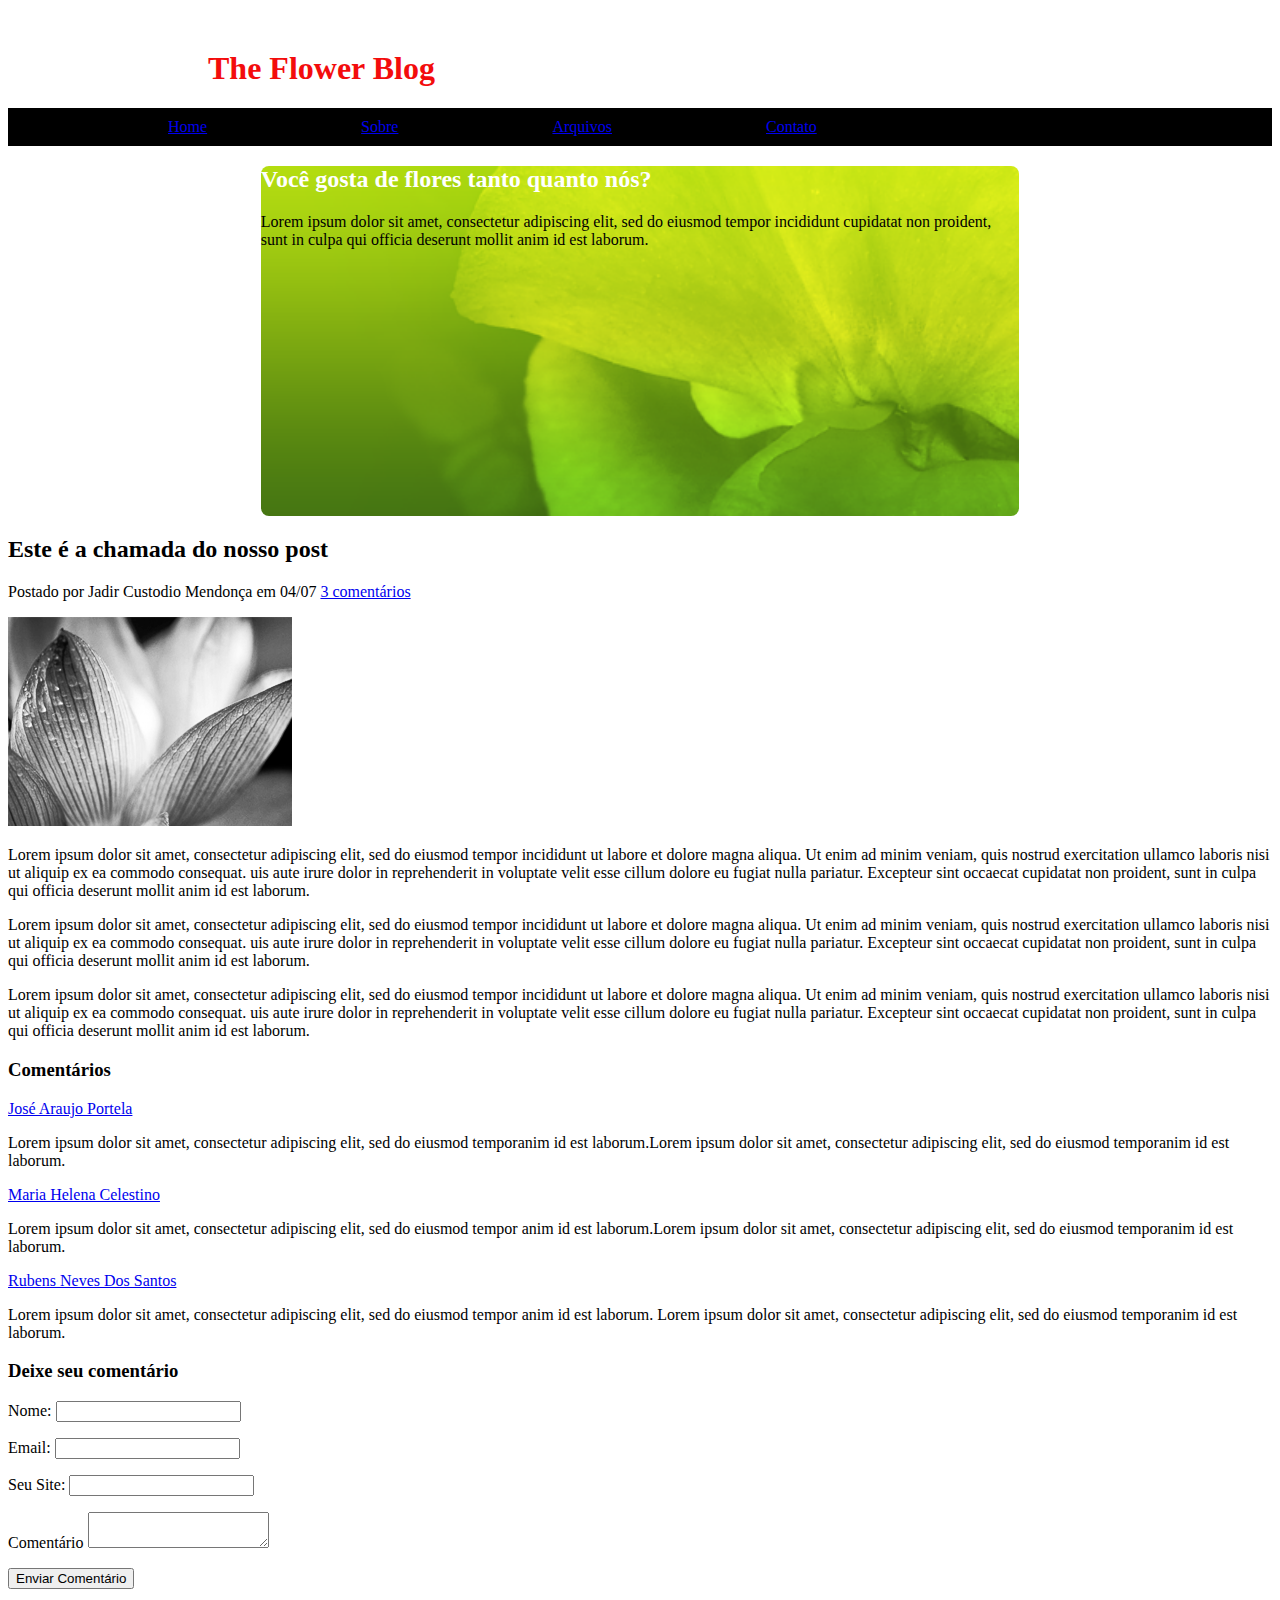
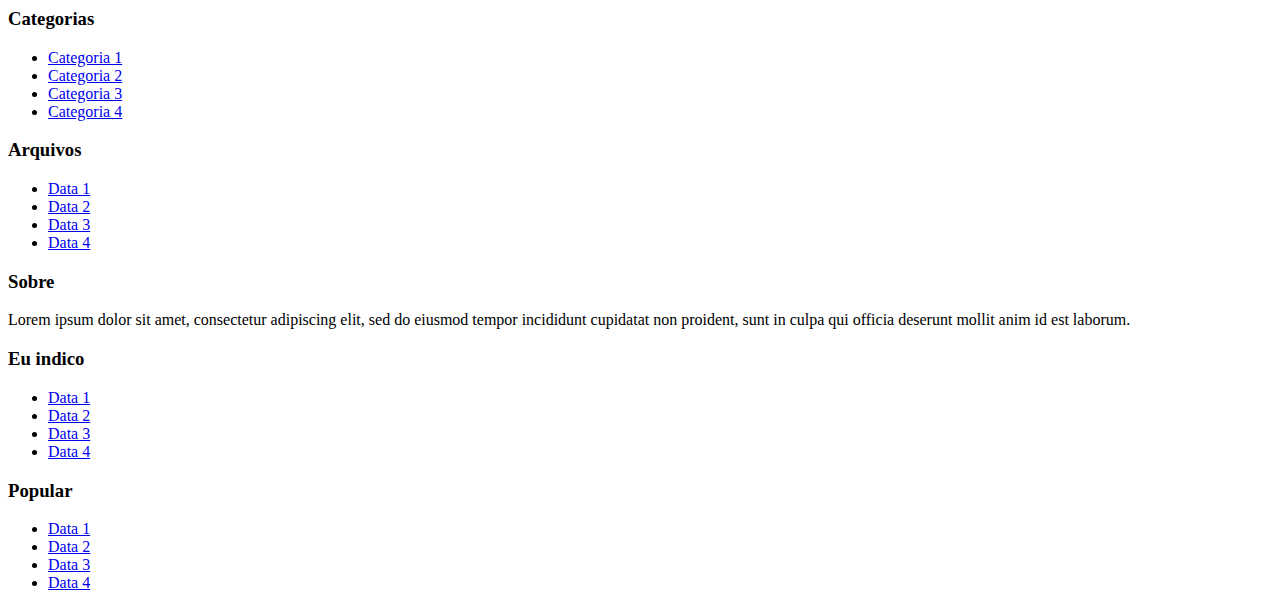
==== index.html @ 1a138104 "Commit inicial" ====
<!DOCTYPE html>
<html lang="pt-br">
<head>
    <link type="text/css" href="master.css" rel="stylesheet" />
    <meta charset="UTF-8">
    <meta name="viewport" content="width=device-width, initial-scale=1.0">
    <title>Document</title>
    <link type="text/css" href="estilo.css"
                        rel="stylesheet"/>
    <link rel="stylesheet" href="https://stackpath.bootstrapcdn.com/bootstrap/4.1.3/css/bootstrap.min.css" 
    integrity="sha384-MCw98/SFnGE8fJT3GXwEOngsV7Zt27NXFoaoApmYm81iuXoPkFOJwJ8ERdknLPMO" crossorigin="anonymous">
</head>
<body>
    <header>
        <h1>The Flower Blog</h1>
    </header> 
    <nav>
        <ul id="listaInicio">
            <li id="primeiraLista"><a href="#">Home</a>  </li>
            <li id="primeiraLista"><a href="#">Sobre</a>  </li>
            <li id="primeiraLista"><a href="#">Arquivos</a>  </li>
            <li id="primeiraLista"><a href="#">Contato</a>  </li>
        </ul>   
    </nav>

    <section id="intro">
        <header id="florbackground">
            <h2 id="textoImagem">Você gosta de flores tanto quanto nós?</h2>
            <p>Lorem ipsum dolor sit amet, consectetur adipiscing elit, sed do eiusmod tempor 
                incididunt cupidatat non proident, sunt in culpa qui officia deserunt mollit 
                anim id est laborum.</p>
        </header>
    </section> 
    <div id="content">
        <div id="mainContent">
            <section>
                <article>
                    <header>
                        <h2>Este é a chamada do nosso post</h2>
                        <p>Postado por Jadir Custodio Mendonça em 04/07 <a href="#">3 comentários</a></p>
                    </header>         
                    <img src="images/flower.png" id="flor">    
                    <p id="teste">Lorem ipsum dolor sit amet, consectetur adipiscing elit, sed do eiusmod tempor 
                            incididunt ut labore et dolore magna aliqua. Ut enim ad minim veniam, quis 
                            nostrud exercitation ullamco laboris nisi ut aliquip ex ea commodo consequat. 
                            uis aute irure dolor in reprehenderit in voluptate velit esse cillum dolore 
                            eu fugiat nulla pariatur. Excepteur sint occaecat cupidatat non proident, 
                            sunt in culpa qui officia deserunt mollit anim id est laborum.
                            
                        </p>
                    
                        <p>Lorem ipsum dolor sit amet, consectetur adipiscing elit, sed do eiusmod tempor 
                            incididunt ut labore et dolore magna aliqua. Ut enim ad minim veniam, quis 
                            nostrud exercitation ullamco laboris nisi ut aliquip ex ea commodo consequat. 
                            uis aute irure dolor in reprehenderit in voluptate velit esse cillum dolore 
                            eu fugiat nulla pariatur. Excepteur sint occaecat cupidatat non proident, 
                            sunt in culpa qui officia deserunt mollit anim id est laborum.
                        </p>
                        <p>Lorem ipsum dolor sit amet, consectetur adipiscing elit, sed do eiusmod tempor 
                            incididunt ut labore et dolore magna aliqua. Ut enim ad minim veniam, quis 
                            nostrud exercitation ullamco laboris nisi ut aliquip ex ea commodo consequat. 
                            uis aute irure dolor in reprehenderit in voluptate velit esse cillum dolore 
                            eu fugiat nulla pariatur. Excepteur sint occaecat cupidatat non proident, 
                            sunt in culpa qui officia deserunt mollit anim id est laborum.
                        </p>

                </article>            
            </section>  
            <section id="comentario">
                <header>
                    <h3>Comentários</h3>
                    <article>
                        <header>
                            <a href="#">José Araujo Portela</a>
                        </header>        
                        <p>
                            Lorem ipsum dolor sit amet, consectetur adipiscing elit, sed do eiusmod 
                            temporanim id est laborum.Lorem ipsum dolor sit amet, consectetur adipiscing elit, sed do eiusmod 
                            temporanim id est laborum.
                        
                        
                        </p>
                    </article>
                    <article>
                        <header>
                            <a href="#">Maria Helena Celestino</a>
                        </header>        
                        <p>Lorem ipsum dolor sit amet, consectetur adipiscing elit, sed do eiusmod tempor 
                            anim id est laborum.Lorem ipsum dolor sit amet, consectetur adipiscing elit, sed do eiusmod 
                            temporanim id est laborum.</p>
                    </article>
                    <article>
                        <header>
                            <a href="#">Rubens Neves Dos Santos</a>
                        </header>        
                        <p>Lorem ipsum dolor sit amet, consectetur adipiscing elit, sed do eiusmod tempor 
                            anim id est laborum. Lorem ipsum dolor sit amet, consectetur adipiscing elit, sed do eiusmod 
                            temporanim id est laborum.</p>
                    </article>
                </section> 
                <form>
                    <h3>Deixe seu comentário</h3>
                    <p>
                        <label for="name">Nome:</label>
                        <input type="text" name="name" id="name" required />
                    </p>        
                    <p>
                        <label for="email">Email:</label>
                        <input type="email" name="email" id="email" required />
                    </p>        
                    <p>
                        <label for="website">Seu Site:</label>
                        <input type="url" name="website" id="website" required />
                    </p>        
                    <p>
                        <label for="comment">Comentário</label>
                        <textarea name="comment" id="name" required></textarea>
                    </p>        
                    <p>
                        <input type="submit" value="Enviar Comentário"  />
                    </p>        
                </form>
        </div>

        <aside>
            <section>
                <h3>Categorias</h3>
                    <ul>
                        <li><a href="#">Categoria 1</a>  </li>
                        <li><a href="#">Categoria 2</a>  </li>
                        <li><a href="#">Categoria 3</a>  </li>
                        <li><a href="#">Categoria 4</a>  </li>
                    </ul>   
            
            </section>    
            <section>
                <h3>Arquivos</h3>
                    <ul>
                        <li><a href="#">Data 1</a>  </li>
                        <li><a href="#">Data 2</a>  </li>
                        <li><a href="#">Data 3</a>  </li>
                        <li><a href="#">Data 4</a>  </li>
                    </ul>   
            
            </section>    

        </aside>
    </div>    
    <footer>
        <div>
            <section>
                <header>
                    <h3>Sobre</h3>
                    <p>Lorem ipsum dolor sit amet, consectetur adipiscing elit, sed do eiusmod tempor 
                        incididunt cupidatat non proident, sunt in culpa qui officia deserunt mollit 
                        anim id est laborum.</p>
                </header>
            </section> 
            <section id="blogroll">
                <header>
                    <h3>Eu indico</h3>
                    <ul>
                        <li><a href="#">Data 1</a>  </li>
                        <li><a href="#">Data 2</a>  </li>
                        <li><a href="#">Data 3</a>  </li>
                        <li><a href="#">Data 4</a>  </li>
                    </ul> 

                </header>
            </section> 
            <section id="popular">
                <header>
                    <h3>Popular</h3>
                    <ul>
                        <li><a href="#">Data 1</a>  </li>
                        <li><a href="#">Data 2</a>  </li>
                        <li><a href="#">Data 3</a>  </li>
                        <li><a href="#">Data 4</a>  </li>
                    </ul> 

                </header>
            </section> 
        </div>    

    </footer>             
    
</body>
</html>
---- estilo.css ----
h1 {
    color: rgb(243, 12, 12);
    margin-top: 50px;
    margin-left: 200px;
  }
  ul#listaInicio {
    list-style: none;
    padding: 10px; 
    background-color: black;
    text-align: left;
  }
  ul li#primeiraLista
  {
    
    display: inline-block; 
    margin-left: 150px;
  }
  header#florbackground
  {
    margin-top: 20px;
    background-image:url('../images/intro_flower.png');
    max-width: 60%;
    display: block;
    margin-left: auto;
    margin-right: auto;
    border-radius: 8px;
    background-repeat: no-repeat;
    background-size: cover;
    height: 350px;
  }
  h2#textoImagem{
    text-align: left;
    color:white;
    margin-left: -100;
    margin-left: 0;
    margin-top: 20px;
  }
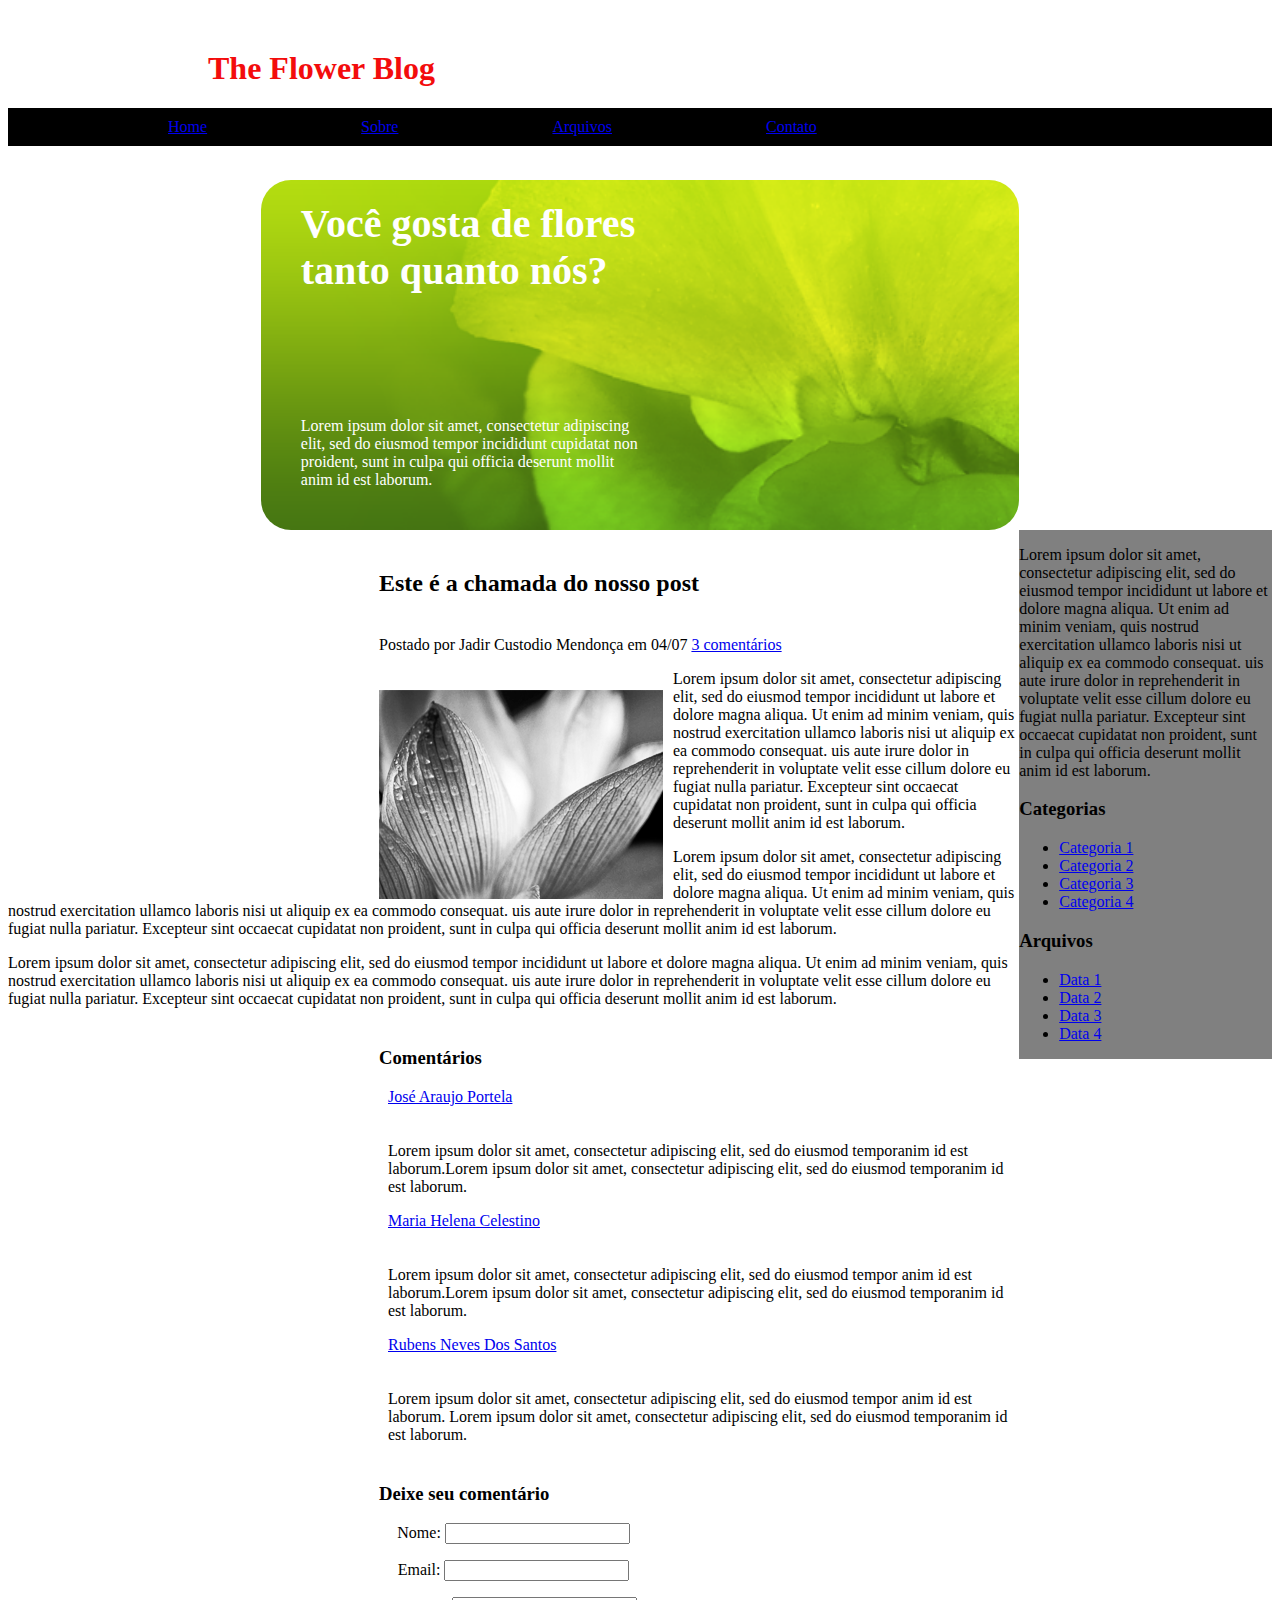
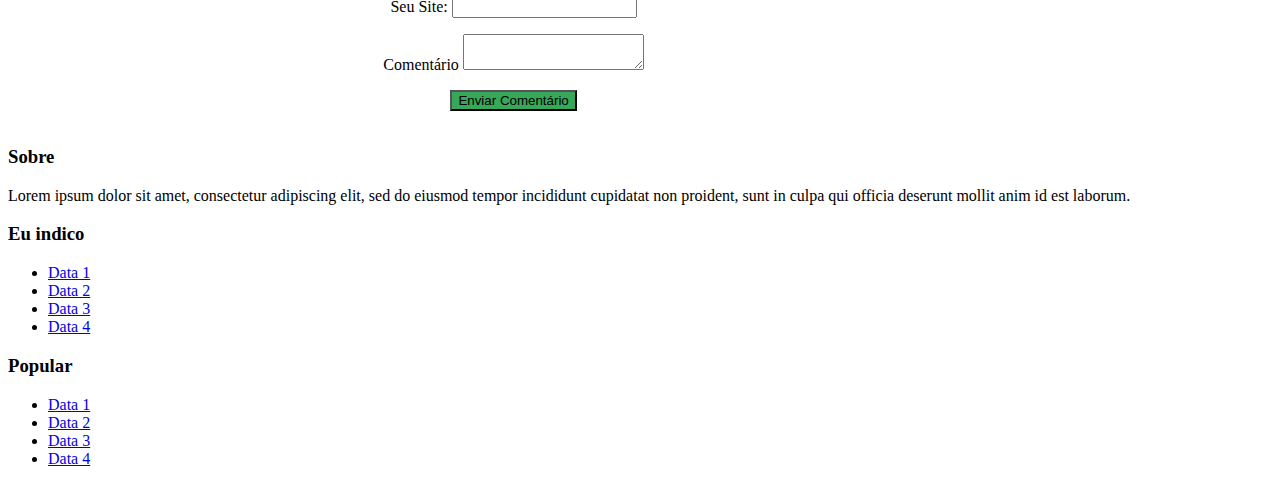
==== commit d45b18c4: "Commit inicial" ====
--- a/index.html
+++ b/index.html
@@ -5,10 +5,24 @@
     <meta charset="UTF-8">
     <meta name="viewport" content="width=device-width, initial-scale=1.0">
     <title>Document</title>
-    <link type="text/css" href="estilo.css"
-                        rel="stylesheet"/>
-    <link rel="stylesheet" href="https://stackpath.bootstrapcdn.com/bootstrap/4.1.3/css/bootstrap.min.css" 
-    integrity="sha384-MCw98/SFnGE8fJT3GXwEOngsV7Zt27NXFoaoApmYm81iuXoPkFOJwJ8ERdknLPMO" crossorigin="anonymous">
+    <link type="text/css" href="estilo.css" rel="stylesheet"/>
+    <link rel="stylesheet" href="https://stackpath.bootstrapcdn.com/bootstrap/4.1.3/css/bootstrap.min.css" integrity="sha384-MCw98/SFnGE8fJT3GXwEOngsV7Zt27NXFoaoApmYm81iuXoPkFOJwJ8ERdknLPMO" crossorigin="anonymous">
+    <style>
+        /* Seus estilos CSS personalizados aqui */
+        .content-container {
+          overflow: hidden;
+        }
+
+        .main-content {
+          float: left;
+          width: 80%;
+        }
+
+        aside {
+          float: right;
+          width: 20%;
+        }
+    </style>
 </head>
 <body>
     <header>
@@ -16,30 +30,30 @@
     </header> 
     <nav>
         <ul id="listaInicio">
-            <li id="primeiraLista"><a href="#">Home</a>  </li>
-            <li id="primeiraLista"><a href="#">Sobre</a>  </li>
-            <li id="primeiraLista"><a href="#">Arquivos</a>  </li>
-            <li id="primeiraLista"><a href="#">Contato</a>  </li>
+            <li id="primeiraLista"><a href="#">Home</a></li>
+            <li id="primeiraLista"><a href="#">Sobre</a></li>
+            <li id="primeiraLista"><a href="#">Arquivos</a></li>
+            <li id="primeiraLista"><a href="#">Contato</a></li>
         </ul>   
     </nav>
 
     <section id="intro">
         <header id="florbackground">
-            <h2 id="textoImagem">Você gosta de flores tanto quanto nós?</h2>
-            <p>Lorem ipsum dolor sit amet, consectetur adipiscing elit, sed do eiusmod tempor 
-                incididunt cupidatat non proident, sunt in culpa qui officia deserunt mollit 
+            <h2 id="textoImagem">Você gosta de flores<br/> tanto quanto nós?</h2>
+            <p class="textoAleatorio">Lorem ipsum dolor sit amet, consectetur adipiscing<br/> elit, sed do eiusmod tempor 
+                incididunt cupidatat non<br/> proident, sunt in culpa qui officia deserunt mollit<br/> 
                 anim id est laborum.</p>
         </header>
     </section> 
-    <div id="content">
-        <div id="mainContent">
+    <div id="content" class="content-container">
+        <div id="mainContent" class="main-content">
             <section>
                 <article>
                     <header>
-                        <h2>Este é a chamada do nosso post</h2>
-                        <p>Postado por Jadir Custodio Mendonça em 04/07 <a href="#">3 comentários</a></p>
+                        <h2 class="alinhamentoImagem">Este é a chamada do nosso post</h2>
+                        <p class="alinhamentoImagem">Postado por Jadir Custodio Mendonça em 04/07 <a href="#">3 comentários</a></p>
                     </header>         
-                    <img src="images/flower.png" id="flor">    
+                    <img class="alinhamentoTexto" src="images/flower.png" id="flor">    
                     <p id="teste">Lorem ipsum dolor sit amet, consectetur adipiscing elit, sed do eiusmod tempor 
                             incididunt ut labore et dolore magna aliqua. Ut enim ad minim veniam, quis 
                             nostrud exercitation ullamco laboris nisi ut aliquip ex ea commodo consequat. 
@@ -68,12 +82,12 @@
             </section>  
             <section id="comentario">
                 <header>
-                    <h3>Comentários</h3>
+                    <h3 class="alinhamentoImagem">Comentários</h3>
                     <article>
                         <header>
-                            <a href="#">José Araujo Portela</a>
+                            <a class="Autores" href="#">José Araujo Portela</a>
                         </header>        
-                        <p>
+                        <p class="Autores">
                             Lorem ipsum dolor sit amet, consectetur adipiscing elit, sed do eiusmod 
                             temporanim id est laborum.Lorem ipsum dolor sit amet, consectetur adipiscing elit, sed do eiusmod 
                             temporanim id est laborum.
@@ -83,67 +97,69 @@
                     </article>
                     <article>
                         <header>
-                            <a href="#">Maria Helena Celestino</a>
+                            <a class="Autores" href="#">Maria Helena Celestino</a>
                         </header>        
-                        <p>Lorem ipsum dolor sit amet, consectetur adipiscing elit, sed do eiusmod tempor 
+                        <p class="Autores">Lorem ipsum dolor sit amet, consectetur adipiscing elit, sed do eiusmod tempor 
                             anim id est laborum.Lorem ipsum dolor sit amet, consectetur adipiscing elit, sed do eiusmod 
                             temporanim id est laborum.</p>
                     </article>
                     <article>
                         <header>
-                            <a href="#">Rubens Neves Dos Santos</a>
+                            <a class="Autores" href="#">Rubens Neves Dos Santos</a>
                         </header>        
-                        <p>Lorem ipsum dolor sit amet, consectetur adipiscing elit, sed do eiusmod tempor 
+                        <p class="Autores">Lorem ipsum dolor sit amet, consectetur adipiscing elit, sed do eiusmod tempor 
                             anim id est laborum. Lorem ipsum dolor sit amet, consectetur adipiscing elit, sed do eiusmod 
                             temporanim id est laborum.</p>
                     </article>
                 </section> 
                 <form>
-                    <h3>Deixe seu comentário</h3>
-                    <p>
+                    <h3 class="alinhamentoImagem">Deixe seu comentário</h3>
+                    <p class="alinhamentoFormulario">
                         <label for="name">Nome:</label>
                         <input type="text" name="name" id="name" required />
                     </p>        
-                    <p>
+                    <p class="alinhamentoFormulario">
                         <label for="email">Email:</label>
                         <input type="email" name="email" id="email" required />
                     </p>        
-                    <p>
+                    <p class="alinhamentoFormulario">
                         <label for="website">Seu Site:</label>
                         <input type="url" name="website" id="website" required />
                     </p>        
-                    <p>
+                    <p class="alinhamentoFormulario">
                         <label for="comment">Comentário</label>
-                        <textarea name="comment" id="name" required></textarea>
-                    </p>        
-                    <p>
-                        <input type="submit" value="Enviar Comentário"  />
+                        <textarea name="comment" id="comment" required></textarea>
+                    </p>        
+                    <p class="alinhamentoFormulario">
+                        <input class="botaoEnviar" type="submit" value="Enviar Comentário"  />
                     </p>        
                 </form>
         </div>
 
         <aside>
-            <section>
-                <h3>Categorias</h3>
-                    <ul>
-                        <li><a href="#">Categoria 1</a>  </li>
-                        <li><a href="#">Categoria 2</a>  </li>
-                        <li><a href="#">Categoria 3</a>  </li>
-                        <li><a href="#">Categoria 4</a>  </li>
+            <div class="container">
+                <div class="content">
+                    <p id="teste">Lorem ipsum dolor sit amet, consectetur adipiscing elit, sed do eiusmod tempor incididunt ut labore et dolore magna aliqua. Ut enim ad minim veniam, quis nostrud exercitation ullamco laboris nisi ut aliquip ex ea commodo consequat. uis aute irure dolor in reprehenderit in voluptate velit esse cillum dolore eu fugiat nulla pariatur. Excepteur sint occaecat cupidatat non proident, sunt in culpa qui officia deserunt mollit anim id est laborum.</p>
+                </div>
+                <section>
+                    <h3>Categorias</h3>
+                    <ul>
+                        <li><a href="#">Categoria 1</a></li>
+                        <li><a href="#">Categoria 2</a></li>
+                        <li><a href="#">Categoria 3</a></li>
+                        <li><a href="#">Categoria 4</a></li>
                     </ul>   
-            
-            </section>    
-            <section>
-                <h3>Arquivos</h3>
-                    <ul>
-                        <li><a href="#">Data 1</a>  </li>
-                        <li><a href="#">Data 2</a>  </li>
-                        <li><a href="#">Data 3</a>  </li>
-                        <li><a href="#">Data 4</a>  </li>
+                </section>
+                <section>
+                    <h3>Arquivos</h3>
+                    <ul>
+                        <li><a href="#">Data 1</a></li>
+                        <li><a href="#">Data 2</a></li>
+                        <li><a href="#">Data 3</a></li>
+                        <li><a href="#">Data 4</a></li>
                     </ul>   
-            
-            </section>    
-
+                </section>
+            </div>
         </aside>
     </div>    
     <footer>
@@ -160,29 +176,25 @@
                 <header>
                     <h3>Eu indico</h3>
                     <ul>
-                        <li><a href="#">Data 1</a>  </li>
-                        <li><a href="#">Data 2</a>  </li>
-                        <li><a href="#">Data 3</a>  </li>
-                        <li><a href="#">Data 4</a>  </li>
+                        <li><a href="#">Data 1</a></li>
+                        <li><a href="#">Data 2</a></li>
+                        <li><a href="#">Data 3</a></li>
+                        <li><a href="#">Data 4</a></li>
                     </ul> 
-
                 </header>
             </section> 
             <section id="popular">
                 <header>
                     <h3>Popular</h3>
                     <ul>
-                        <li><a href="#">Data 1</a>  </li>
-                        <li><a href="#">Data 2</a>  </li>
-                        <li><a href="#">Data 3</a>  </li>
-                        <li><a href="#">Data 4</a>  </li>
+                        <li><a href="#">Data 1</a></li>
+                        <li><a href="#">Data 2</a></li>
+                        <li><a href="#">Data 3</a></li>
+                        <li><a href="#">Data 4</a></li>
                     </ul> 
-
                 </header>
             </section> 
         </div>    
-
     </footer>             
-    
 </body>
-</html>+</html>
--- a/estilo.css
+++ b/estilo.css
@@ -1,37 +1,90 @@
 h1 {
-    color: rgb(243, 12, 12);
-    margin-top: 50px;
-    margin-left: 200px;
-  }
-  ul#listaInicio {
-    list-style: none;
-    padding: 10px; 
-    background-color: black;
-    text-align: left;
-  }
-  ul li#primeiraLista
-  {
-    
-    display: inline-block; 
-    margin-left: 150px;
-  }
-  header#florbackground
-  {
-    margin-top: 20px;
-    background-image:url('../images/intro_flower.png');
-    max-width: 60%;
-    display: block;
-    margin-left: auto;
-    margin-right: auto;
-    border-radius: 8px;
-    background-repeat: no-repeat;
-    background-size: cover;
-    height: 350px;
-  }
-  h2#textoImagem{
-    text-align: left;
-    color:white;
-    margin-left: -100;
-    margin-left: 0;
-    margin-top: 20px;
-  }+  color: rgb(243, 12, 12);
+  margin-top: 50px;
+  margin-left: 200px;
+}
+ul#listaInicio {
+  list-style: none;
+  padding: 10px; 
+  background-color: black;
+  text-align: left;
+}
+ul li#primeiraLista
+{
+  
+  display: inline-block; 
+  margin-left: 150px;
+}
+header#florbackground
+{
+  margin-top: 20px;
+  background-image:url('../images/intro_flower.png');
+  max-width: 60%;
+  display: block;
+  margin-left: auto;
+  margin-right: auto;
+  border-radius: 30px;
+  background-repeat: no-repeat;
+  background-size: cover;
+  height: 350px;
+}
+h2#textoImagem{
+  text-align: left;
+  color:white;
+  padding-left: 40px;
+  padding-top: 20px;
+  font-size: 40px;
+}
+.textoAleatorio
+{
+  text-align: left;
+  color: white;
+  padding-left: 40px;
+  padding-top: 90px;
+}
+.alinhamentoImagem
+{
+padding-left: 371px;
+padding-top: 20px;
+}
+.alinhamentoTexto
+{
+padding-left: 371px;
+padding-top: 20px;
+float: left; /* Faz a imagem flutuar à esquerda */
+margin-right: 10px; /* Adiciona margem à direita da imagem para espaço */
+max-width: 40%; /* Define uma largura máxima para a imagem */
+}
+.Autores
+{
+padding-left: 380px;
+padding-top: 20px;
+
+}
+.alinhamentoFormulario
+{
+text-align: center;
+}
+.botaoEnviar
+{
+background-color: rgb(55, 168, 89);
+}
+
+.content-container {
+overflow: hidden; /* Limpa a flutuação */
+}
+
+aside {
+float: right;
+width: 30%; /* Aumente a largura conforme necessário */
+margin-left: -10px; /* Ajuste a margem esquerda conforme necessário */
+/* Outros estilos, se necessário */
+background-color: gray;
+}
+
+.main-content {
+float: left;
+width: 70%; /* Ajuste a largura do conteúdo principal para acomodar o tamanho do aside */
+/* Outros estilos, como margem direita, se necessário */
+}
+
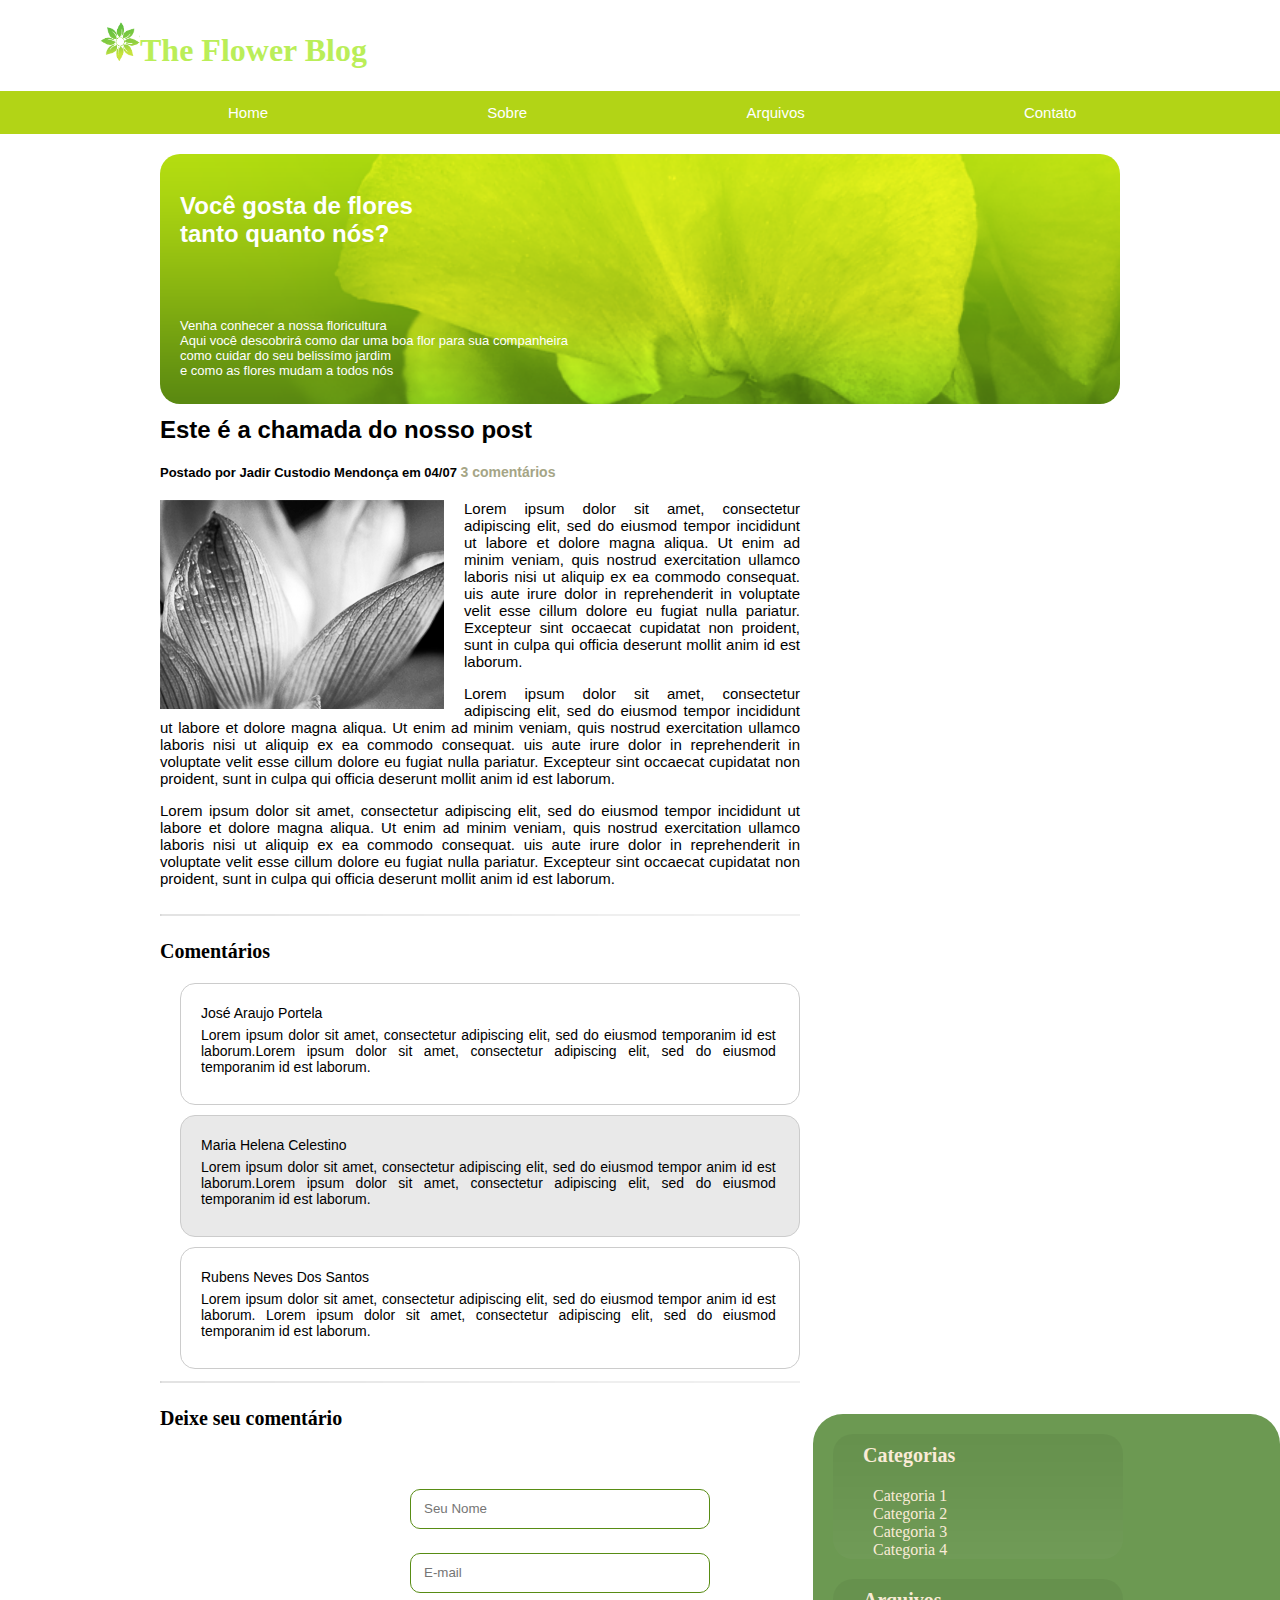
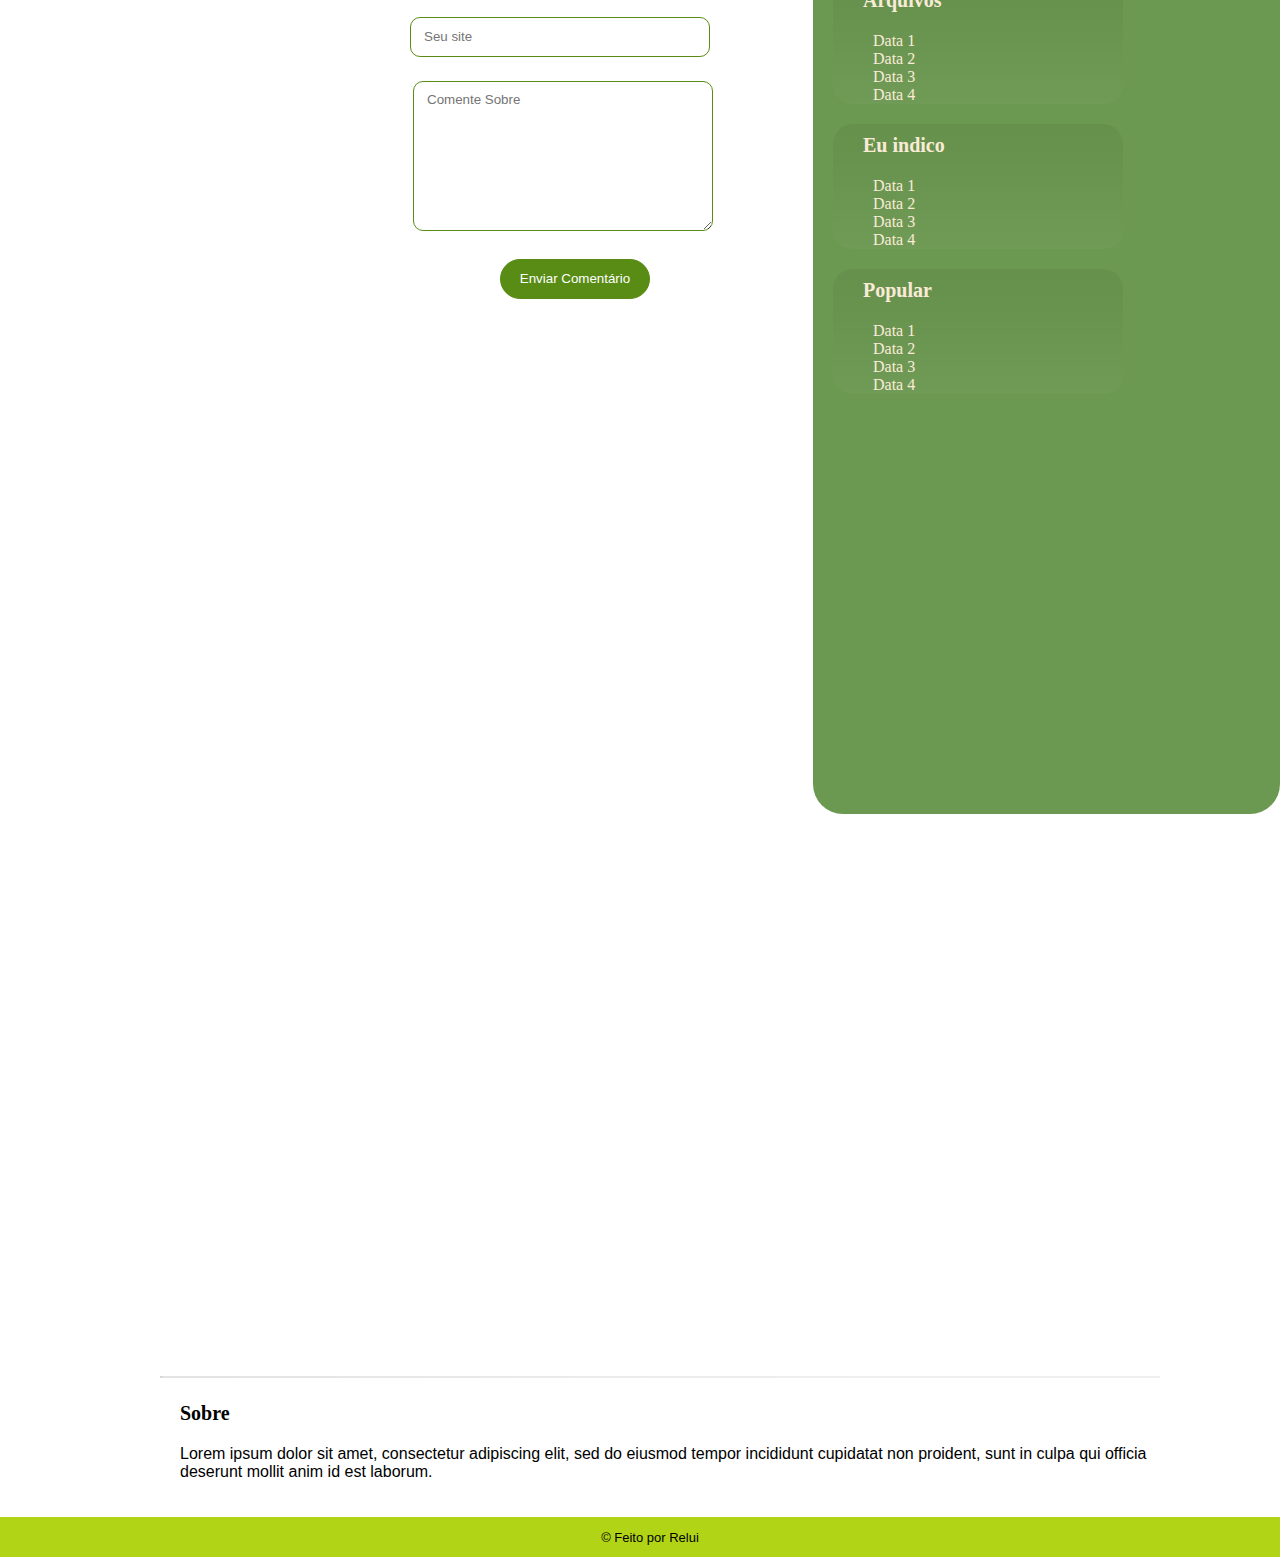
==== commit 46dd9e69: "Commit inicial" ====
--- a/index.html
+++ b/index.html
@@ -4,57 +4,43 @@
     <link type="text/css" href="master.css" rel="stylesheet" />
     <meta charset="UTF-8">
     <meta name="viewport" content="width=device-width, initial-scale=1.0">
-    <title>Document</title>
+    <title>The Flower Blog</title>
     <link type="text/css" href="estilo.css" rel="stylesheet"/>
-    <link rel="stylesheet" href="https://stackpath.bootstrapcdn.com/bootstrap/4.1.3/css/bootstrap.min.css" integrity="sha384-MCw98/SFnGE8fJT3GXwEOngsV7Zt27NXFoaoApmYm81iuXoPkFOJwJ8ERdknLPMO" crossorigin="anonymous">
-    <style>
-        /* Seus estilos CSS personalizados aqui */
-        .content-container {
-          overflow: hidden;
-        }
-
-        .main-content {
-          float: left;
-          width: 80%;
-        }
-
-        aside {
-          float: right;
-          width: 20%;
-        }
-    </style>
+    <link rel="icon" type="image/png" href="images/logo.png">
 </head>
 <body>
     <header>
-        <h1>The Flower Blog</h1>
-    </header> 
+        
+        <h1><img id="logo" src="images/logo.png"/>The Flower Blog</h1>
     <nav>
-        <ul id="listaInicio">
-            <li id="primeiraLista"><a href="#">Home</a></li>
-            <li id="primeiraLista"><a href="#">Sobre</a></li>
-            <li id="primeiraLista"><a href="#">Arquivos</a></li>
-            <li id="primeiraLista"><a href="#">Contato</a></li>
-        </ul>   
+        <ul id="menu">
+            <li id="primeiraLista"><a href="#">Home</a>  </li>
+            <li id="primeiraLista"><a href="#">Sobre</a>  </li>
+            <li id="primeiraLista"><a href="#">Arquivos</a>  </li>
+            <li id="primeiraLista"><a href="#">Contato</a>  </li>
+        </ul>    
     </nav>
-
+</header> 
     <section id="intro">
-        <header id="florbackground">
-            <h2 id="textoImagem">Você gosta de flores<br/> tanto quanto nós?</h2>
-            <p class="textoAleatorio">Lorem ipsum dolor sit amet, consectetur adipiscing<br/> elit, sed do eiusmod tempor 
-                incididunt cupidatat non<br/> proident, sunt in culpa qui officia deserunt mollit<br/> 
-                anim id est laborum.</p>
+        <header id="florbackground" style="background-image: url(images/intro_flower.png); height: 250px;">
+            <br>
+            <h2 id="textoImagem">Você gosta de flores tanto quanto nós?</h2>
+            <p class="textoAleatorio">Venha conhecer a nossa floricultura<br/> Aqui você descobrirá como dar uma boa flor para sua companheira<br/> 
+                como cuidar do seu belissímo jardim<br/> 
+                e como as flores mudam a todos nós</p>
         </header>
     </section> 
-    <div id="content" class="content-container">
-        <div id="mainContent" class="main-content">
+    <div id="content">
+        <div id="mainContent">
             <section>
                 <article>
                     <header>
-                        <h2 class="alinhamentoImagem">Este é a chamada do nosso post</h2>
-                        <p class="alinhamentoImagem">Postado por Jadir Custodio Mendonça em 04/07 <a href="#">3 comentários</a></p>
+                        <h2 class="alinhamentoCentro">Este é a chamada do nosso post</h2>
+                        <b><p class="alinhamentoCentro2">Postado por Jadir Custodio Mendonça em 04/07 <a href="#">3 comentários</a></p></b>
                     </header>         
-                    <img class="alinhamentoTexto" src="images/flower.png" id="flor">    
-                    <p id="teste">Lorem ipsum dolor sit amet, consectetur adipiscing elit, sed do eiusmod tempor 
+                    <img class="imagemFlutuante" src="images/flower.png" >    
+                   <div id="teste">
+                    <p>Lorem ipsum dolor sit amet, consectetur adipiscing elit, sed do eiusmod tempor 
                             incididunt ut labore et dolore magna aliqua. Ut enim ad minim veniam, quis 
                             nostrud exercitation ullamco laboris nisi ut aliquip ex ea commodo consequat. 
                             uis aute irure dolor in reprehenderit in voluptate velit esse cillum dolore 
@@ -62,7 +48,7 @@
                             sunt in culpa qui officia deserunt mollit anim id est laborum.
                             
                         </p>
-                    
+                         
                         <p>Lorem ipsum dolor sit amet, consectetur adipiscing elit, sed do eiusmod tempor 
                             incididunt ut labore et dolore magna aliqua. Ut enim ad minim veniam, quis 
                             nostrud exercitation ullamco laboris nisi ut aliquip ex ea commodo consequat. 
@@ -77,124 +63,120 @@
                             eu fugiat nulla pariatur. Excepteur sint occaecat cupidatat non proident, 
                             sunt in culpa qui officia deserunt mollit anim id est laborum.
                         </p>
+                    </div>
 
-                </article>            
-            </section>  
+                </article>    
+
+            </section>
+            <img src="images/sidebar_background.png" id="linha"/> 
             <section id="comentario">
-                <header>
-                    <h3 class="alinhamentoImagem">Comentários</h3>
-                    <article>
+                <header >
+                    <h3>Comentários</h3>
+                    <article id="coment">
                         <header>
-                            <a class="Autores" href="#">José Araujo Portela</a>
+                            <a href="#">José Araujo Portela</a>
                         </header>        
-                        <p class="Autores">
+                        <p>
                             Lorem ipsum dolor sit amet, consectetur adipiscing elit, sed do eiusmod 
                             temporanim id est laborum.Lorem ipsum dolor sit amet, consectetur adipiscing elit, sed do eiusmod 
                             temporanim id est laborum.
-                        
-                        
                         </p>
                     </article>
-                    <article>
+                    <article id="coment" style="background-color: rgb(233, 233, 233); " >
                         <header>
-                            <a class="Autores" href="#">Maria Helena Celestino</a>
+                            <a href="#">Maria Helena Celestino</a>
                         </header>        
-                        <p class="Autores">Lorem ipsum dolor sit amet, consectetur adipiscing elit, sed do eiusmod tempor 
+                        <p>Lorem ipsum dolor sit amet, consectetur adipiscing elit, sed do eiusmod tempor 
                             anim id est laborum.Lorem ipsum dolor sit amet, consectetur adipiscing elit, sed do eiusmod 
                             temporanim id est laborum.</p>
                     </article>
-                    <article>
+                    <article id="coment">
                         <header>
-                            <a class="Autores" href="#">Rubens Neves Dos Santos</a>
+                            <a href="#">Rubens Neves Dos Santos</a>
                         </header>        
-                        <p class="Autores">Lorem ipsum dolor sit amet, consectetur adipiscing elit, sed do eiusmod tempor 
+                        <p>Lorem ipsum dolor sit amet, consectetur adipiscing elit, sed do eiusmod tempor 
                             anim id est laborum. Lorem ipsum dolor sit amet, consectetur adipiscing elit, sed do eiusmod 
                             temporanim id est laborum.</p>
                     </article>
-                </section> 
-                <form>
-                    <h3 class="alinhamentoImagem">Deixe seu comentário</h3>
-                    <p class="alinhamentoFormulario">
-                        <label for="name">Nome:</label>
-                        <input type="text" name="name" id="name" required />
-                    </p>        
-                    <p class="alinhamentoFormulario">
-                        <label for="email">Email:</label>
-                        <input type="email" name="email" id="email" required />
-                    </p>        
-                    <p class="alinhamentoFormulario">
-                        <label for="website">Seu Site:</label>
-                        <input type="url" name="website" id="website" required />
-                    </p>        
-                    <p class="alinhamentoFormulario">
-                        <label for="comment">Comentário</label>
-                        <textarea name="comment" id="comment" required></textarea>
-                    </p>        
-                    <p class="alinhamentoFormulario">
-                        <input class="botaoEnviar" type="submit" value="Enviar Comentário"  />
-                    </p>        
+                </header>
+            </section> 
+            <img src="images/sidebar_background.png" id="linha"/> 
+                <form id="formulario">
+                    <h3>Deixe seu comentário</h3>
+                </br>
+                 </br>
+                        <label for="name" ></label>
+                        <input type="text" name="name" placeholder="Seu Nome" id="name" required />
+                    </br>
+                     </br>
+                        <label for="email"></label>
+                        <input type="email" name="email"  placeholder="E-mail" id="email" required />
+                    </br>
+                      </br>
+                        <label for="website"></label>
+                        <input type="url" name="website" id="website"  placeholder="Seu site" required />
+                    </br>
+                      </br>
+                        <label for="comment"></label>
+                        <textarea name="comment" id="name"  placeholder="Comente Sobre" required></textarea>
+                    </br>
+                </br>
+                        <button type="submit"; value="Enviar Comentário" >Enviar Comentário</button>
+                       
+                        
                 </form>
         </div>
 
-        <aside>
-            <div class="container">
-                <div class="content">
-                    <p id="teste">Lorem ipsum dolor sit amet, consectetur adipiscing elit, sed do eiusmod tempor incididunt ut labore et dolore magna aliqua. Ut enim ad minim veniam, quis nostrud exercitation ullamco laboris nisi ut aliquip ex ea commodo consequat. uis aute irure dolor in reprehenderit in voluptate velit esse cillum dolore eu fugiat nulla pariatur. Excepteur sint occaecat cupidatat non proident, sunt in culpa qui officia deserunt mollit anim id est laborum.</p>
-                </div>
-                <section>
-                    <h3>Categorias</h3>
+        <aside class="aside-right">
+            <section id="categoria" style="background-image: url(images/sidebar_section_background.png);">
+                <h3>Categorias</h3>
                     <ul>
-                        <li><a href="#">Categoria 1</a></li>
-                        <li><a href="#">Categoria 2</a></li>
-                        <li><a href="#">Categoria 3</a></li>
-                        <li><a href="#">Categoria 4</a></li>
+                        <li><a href="#">Categoria 1</a>  </li>
+                        <li><a href="#">Categoria 2</a>  </li>
+                        <li><a href="#">Categoria 3</a>  </li>
+                        <li><a href="#">Categoria 4</a>  </li>
                     </ul>   
-                </section>
-                <section>
-                    <h3>Arquivos</h3>
+            </section>    
+            <section id="arquivos" style="background-image: url(images/sidebar_section_background.png);">
+                <h3>Arquivos</h3>
                     <ul>
-                        <li><a href="#">Data 1</a></li>
-                        <li><a href="#">Data 2</a></li>
-                        <li><a href="#">Data 3</a></li>
-                        <li><a href="#">Data 4</a></li>
+                        <li><a href="#">Data 1</a>  </li>
+                        <li><a href="#">Data 2</a>  </li>
+                        <li><a href="#">Data 3</a>  </li>
+                        <li><a href="#">Data 4</a>  </li>
                     </ul>   
-                </section>
-            </div>
-        </aside>
-    </div>    
-    <footer>
-        <div>
-            <section>
-                <header>
-                    <h3>Sobre</h3>
-                    <p>Lorem ipsum dolor sit amet, consectetur adipiscing elit, sed do eiusmod tempor 
-                        incididunt cupidatat non proident, sunt in culpa qui officia deserunt mollit 
-                        anim id est laborum.</p>
-                </header>
-            </section> 
-            <section id="blogroll">
-                <header>
+            </section>    
+            <section id="blogroll" style="background-image: url(images/sidebar_section_background.png);">
                     <h3>Eu indico</h3>
                     <ul>
-                        <li><a href="#">Data 1</a></li>
-                        <li><a href="#">Data 2</a></li>
-                        <li><a href="#">Data 3</a></li>
-                        <li><a href="#">Data 4</a></li>
+                        <li><a href="#">Data 1</a>  </li>
+                        <li><a href="#">Data 2</a>  </li>
+                        <li><a href="#">Data 3</a>  </li>
+                        <li><a href="#">Data 4</a>  </li>
                     </ul> 
-                </header>
             </section> 
-            <section id="popular">
-                <header>
+            <section id="popular" style="background-image: url(images/sidebar_section_background.png);">
                     <h3>Popular</h3>
                     <ul>
-                        <li><a href="#">Data 1</a></li>
-                        <li><a href="#">Data 2</a></li>
-                        <li><a href="#">Data 3</a></li>
-                        <li><a href="#">Data 4</a></li>
+                        <li><a href="#">Data 1</a>  </li>
+                        <li><a href="#">Data 2</a>  </li>
+                        <li><a href="#">Data 3</a>  </li>
+                        <li><a href="#">Data 4</a>  </li>
                     </ul> 
-                </header>
             </section> 
-        </div>    
-    </footer>             
+        </aside>
+    </div> 
+</br>   
+
+  <div id="sobre">
+    <img src="images/sidebar_background.png" id="linha2"/> 
+        <h3>Sobre</h3>
+        <p>Lorem ipsum dolor sit amet, consectetur adipiscing elit, sed do eiusmod tempor 
+            incididunt cupidatat non proident, sunt in culpa qui officia deserunt mollit 
+            anim id est laborum.</p>
+        </div>  
+        <footer>
+            <p>&copy; Feito por Relui</p>
+        </footer>      
 </body>
-</html>
+</html>--- a/estilo.css
+++ b/estilo.css
@@ -1,90 +1,368 @@
+body{
+  margin: 0;
+}
+
+
+/* Estilo do titulo*/
 h1 {
-  color: rgb(243, 12, 12);
-  margin-top: 50px;
-  margin-left: 200px;
-}
-ul#listaInicio {
+    color: rgb(186, 238, 88);
+    margin-left: 100px;
+    font-family: Calibri;
+  }
+
+  #logo{
+    width: 40px;
+    height: 40px;
+  }
+
+/* Estilo do menu */
+  #menu {
+    list-style: none;
+    padding: 13px; 
+    background-color: #b2d416;
+    text-align: left;
+    font-family: Arial, Helvetica, sans-serif;
+    font-size: 15px;
+  }
+
+  #primeiraLista
+  {
+    text-decoration: none;
+    display: inline-block; 
+  }
+
+  #primeiraLista a{
+    text-decoration: none;
+    color:white;
+    margin-inline-start: 215px;
+  }
+
+  #primeiraLista a:hover{
+    color:#588c14;
+  }
+/* titulo com background */
+  #florbackground{
+    margin-top: 20px;
+    margin-bottom: 10px;
+    max-width: 75%;
+    display: block;
+    margin-left: auto;
+    margin-right: auto;
+    border-radius: 20px;
+    background-repeat: no-repeat;
+    background-size: cover;
+  }
+
+  #textoImagem{
+    color:white;
+    margin-left: 20px;
+    font-family: Arial, Helvetica, sans-serif;
+    width: 250px;
+  }
+
+  .textoAleatorio{
+  color: white;
+  margin-left: 20px; /* Em vez de padding-left */
+  margin-top: 70px; /* Em vez de padding-top */
+  font-family: Arial, Helvetica, sans-serif; /* fontes */
+  font-size: 13px;
+}
+/* Estilo texto e imagem da esquerda */
+#mainContent {
+  width: 820px;
+  height: 1000px;
+  float: left;
+ 
+}
+
+.alinhamentoCentro{
+    margin-left: 160px;
+    font-family:sans-serif;
+    margin-top: 2px;
+}
+
+.alinhamentoCentro2{
+    margin-left: 160px;
+    font-family:sans-serif;
+    font-size: 13px;
+    margin-bottom: 20px;
+    margin-top: 2px;
+}
+.alinhamentoCentro2 a{
+
+  font-family:sans-serif;
+  font-size: 13px;
+  margin-bottom: 20px;
+  margin-top: 2px;
+  color:rgb(165, 165, 134);
+  text-decoration: none;
+  font-size: 14px;
+}
+
+.alinhamentoCentro2 a:hover{
+color: black;
+}
+
+.imagemFlutuante{
+    float:left;
+    margin-left: 160px;
+    margin-right: 20px;
+}
+
+#teste{
+  font-family:Arial, Helvetica, sans-serif;
+  margin-left: 160px;
+  font-size: 15px;
+  margin-right: 20px;
+  text-align:justify;
+}
+
+/* Estilo das linhas horizontais*/
+#linha{
+  margin-left: 160px;
+  width: 640px;
+}
+
+/* Estilo dos comentarios*/
+#comentario{
+  margin-left: 160px;
+  margin-right: 20;
+}
+
+h3{
+  font-family:'Candara';
+  font-size: 20px;
+}
+
+#coment{
+  margin-left: 20px;
+  margin-right: 20px;
+  text-align:justify;
+  font-family: Arial, Helvetica, sans-serif;
+  border-radius: 15px;
+  height: 100px;
+  padding-top: 20px;
+  border: 1px solid #ccc;
+  margin-top: 10px;
+ }
+
+#coment header a{
+  color: black;
+  text-decoration: none;
+  font-size: 14px;
+  padding-left: 20px;
+
+}
+
+#coment header a:hover{
+  color: white;
+}
+
+#coment p{
+  margin-top: 5px;
+  width: 93%;
+  padding-left: 20px;
+  font-size: 14px;
+}
+
+/* Ainda não descobri oq é*/
+.clearfix {
+    height: 100%; /* Define a altura do elemento pai */
+}
+
+
+
+/* Estilo para o conteúdo principal */
+aside {
+    width:447px; /* Defina a largura desejada */
+    height: 1000px;
+    padding-left: 20px; /* Ajuste o espaçamento interno conforme necessário */
+    float: right; /* Alinhe a aside à direita*/
+    background-color: rgb(108, 153, 82);
+    border-radius: 30px;
+  
+} 
+
+/* Estilo de todas as categorias*/
+#categoria{
+  border-radius: 20px;
+  width: 290px;
+}
+
+#categoria h3{
+  margin-left: 30px;
+  padding-top: 10px;
+  color: antiquewhite;
+}
+
+#categoria a{
+  text-decoration: none;
+  font-family: Cambria, Cochin, Georgia, Times, 'Times New Roman', serif;
+  color: antiquewhite;
+}
+
+#categoria a:hover{
+  color:#9bd450;
+}
+
+#arquivos{
+  border-radius: 20px;
+  width: 290px;
+}
+
+#arquivos h3{
+  margin-left: 30px;
+  padding-top: 10px;
+  color:antiquewhite;
+}
+
+#arquivos a{
+  text-decoration: none;
+  font-family: Cambria, Cochin, Georgia, Times, 'Times New Roman', serif;
+  color: antiquewhite;
+}
+
+#arquivos a:hover{
+  color:#9bd450;
+}
+
+#blogroll{
+  border-radius: 20px;
+  width: 290px;
+  color: antiquewhite;
+}
+
+#blogroll h3{
+  margin-left: 30px;
+  padding-top: 10px;
+  color: antiquewhite;
+}
+
+#blogroll a{
+  text-decoration: none;
+  font-family: Cambria, Cochin, Georgia, Times, 'Times New Roman', serif;
+  color: antiquewhite;
+}
+
+#blogroll a:hover{
+  color:#9bd450;
+}
+
+#popular{
+  border-radius: 20px;
+  width: 290px;
+}
+
+#popular h3{
+  margin-left: 30px;
+  padding-top: 10px;
+  color: antiquewhite;
+}
+
+#popular a{
+  text-decoration: none;
+  font-family: Cambria, Cochin, Georgia, Times, 'Times New Roman', serif;
+  color: antiquewhite;
+}
+
+#popular a:hover{
+  color:#9bd450;
+}
+
+li{
   list-style: none;
-  padding: 10px; 
-  background-color: black;
-  text-align: left;
-}
-ul li#primeiraLista
-{
-  
-  display: inline-block; 
-  margin-left: 150px;
-}
-header#florbackground
-{
-  margin-top: 20px;
-  background-image:url('../images/intro_flower.png');
-  max-width: 60%;
-  display: block;
-  margin-left: auto;
-  margin-right: auto;
-  border-radius: 30px;
-  background-repeat: no-repeat;
-  background-size: cover;
-  height: 350px;
-}
-h2#textoImagem{
-  text-align: left;
-  color:white;
-  padding-left: 40px;
-  padding-top: 20px;
-  font-size: 40px;
-}
-.textoAleatorio
-{
-  text-align: left;
-  color: white;
-  padding-left: 40px;
-  padding-top: 90px;
-}
-.alinhamentoImagem
-{
-padding-left: 371px;
-padding-top: 20px;
-}
-.alinhamentoTexto
-{
-padding-left: 371px;
-padding-top: 20px;
-float: left; /* Faz a imagem flutuar à esquerda */
-margin-right: 10px; /* Adiciona margem à direita da imagem para espaço */
-max-width: 40%; /* Define uma largura máxima para a imagem */
-}
-.Autores
-{
-padding-left: 380px;
-padding-top: 20px;
-
-}
-.alinhamentoFormulario
-{
-text-align: center;
-}
-.botaoEnviar
-{
-background-color: rgb(55, 168, 89);
-}
-
-.content-container {
-overflow: hidden; /* Limpa a flutuação */
-}
-
-aside {
-float: right;
-width: 30%; /* Aumente a largura conforme necessário */
-margin-left: -10px; /* Ajuste a margem esquerda conforme necessário */
-/* Outros estilos, se necessário */
-background-color: gray;
-}
-
-.main-content {
-float: left;
-width: 70%; /* Ajuste a largura do conteúdo principal para acomodar o tamanho do aside */
-/* Outros estilos, como margem direita, se necessário */
-}
-
+}
+
+/* Estilo do formulario*/
+
+#formulario{
+margin-left: 160px;
+width: 800px;
+}
+
+#formulario label{
+  margin-left: 250px;
+  }
+
+  #formulario input{
+  width: 300px;
+  height: 40px;
+     padding: 5px 13px;
+     margin: 3px 0;
+     display: inline-block;
+     border: 1px solid #588c14;
+     box-sizing: border-box;
+     border-radius: 10px;
+    font-family: 'Lucida Sans', 'Lucida Sans Regular', 'Lucida Grande', 'Lucida Sans Unicode', Geneva, Verdana, sans-serif;
+  }
+  #formulario button{
+    width: 150px;
+    height: 40px;
+       padding: 5px 13px;
+       margin: 3px 340px;
+       display: inline-block;
+       box-sizing: border-box;
+       border: 1px solid #588c14;
+       border-radius: 20px;
+      font-family: 'Lucida Sans', 'Lucida Sans Regular', 'Lucida Grande', 'Lucida Sans Unicode', Geneva, Verdana, sans-serif;
+     background-color: #588c14;
+    color:white;
+    }
+
+    #formulario button:hover {
+     background-color:#b2d416;
+        }
+
+  #formulario input:hover {
+    border: 3px solid #b2d416;
+      }
+
+  #formulario textarea{
+    width: 300px;
+    height: 150px;
+    padding: 10px 13px;
+    margin: 3px 3px;
+    display: inline-block;
+    border: 1px solid #588c14;
+    box-sizing: border-box;
+    border-radius: 10px;
+    font-family: 'Lucida Sans', 'Lucida Sans Regular', 'Lucida Grande', 'Lucida Sans Unicode', Geneva, Verdana, sans-serif;
+  }
+  #formulario textarea:hover {
+    border: 3px solid #b2d416;
+  }
+
+
+/* Estilo do sobre*/
+#sobre{
+  margin-top: 550px;
+  float: left;
+  width: 1000px;
+  margin-left: 160px;
+  font-family: 'Lucida Sans', 'Lucida Sans Regular', 'Lucida Grande', 'Lucida Sans Unicode', Geneva, Verdana, sans-serif;
+margin-bottom: 20px;
+}
+
+#sobre h3{
+margin-left: 20px;
+}
+
+#sobre p{
+  margin-left: 20px;
+  }
+
+  #linha2{
+    margin-left: 0;
+    width: 1000px;
+  }
+
+/* Estilo do roda pé*/
+  footer{
+    background-color: #b2d416;
+    float: left;
+    width: 1300px;
+    height: 40px;
+    text-align: center;
+    font-size:13px ;
+    font-family: Verdana, Geneva, Tahoma, sans-serif;
+  }